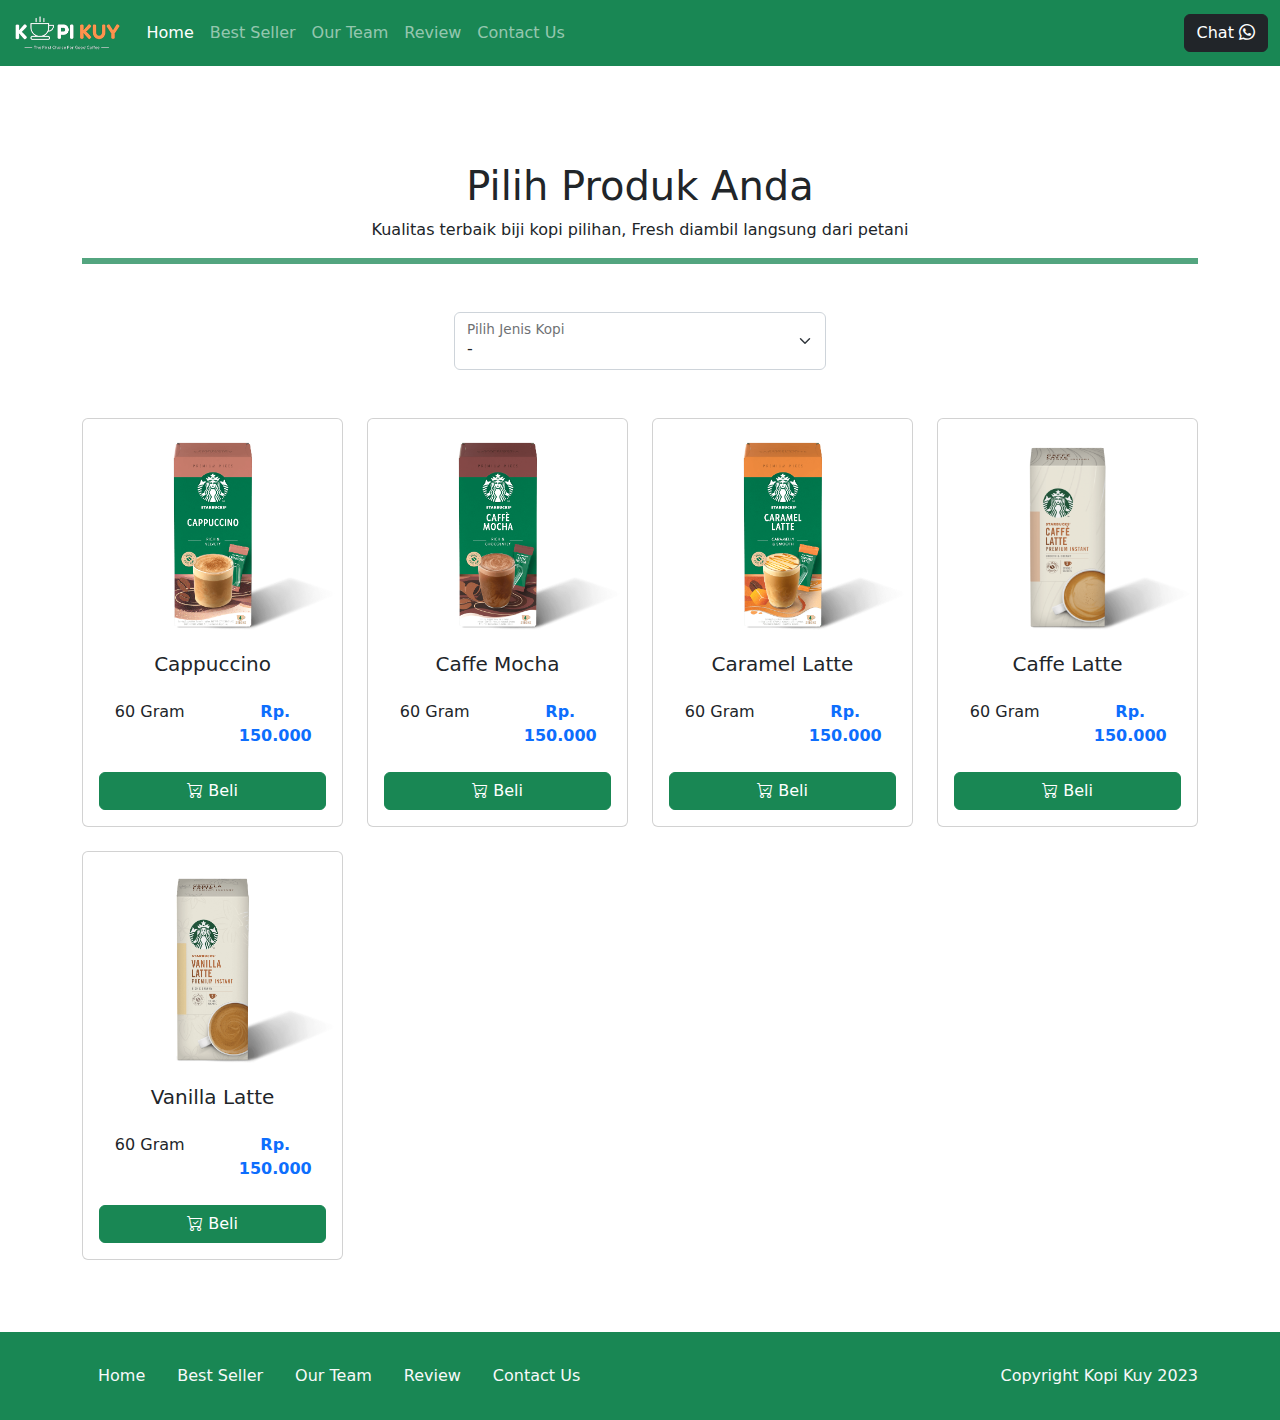
==== produk.html @ 0606dd42 "first commit" ====
<!DOCTYPE html>
<html lang="en">

<head>
    <meta charset="UTF-8">
    <meta http-equiv="X-UA-Compatible" content="IE=edge">
    <meta name="viewport" content="width=device-width, initial-scale=1.0">
    <link rel="shortcut icon" href="images/favicon/favicon.ico" type="image/x-icon">
    <title>Produk</title>

    <link rel="stylesheet" href="vendor/bootstrap/css/bootstrap.min.css">
    <link rel="stylesheet" href="vendor/bootsrap-icon/bootstrap-icons.css">
    <script src="vendor/bootstrap/js/bootstrap.bundle.min.js"></script>
</head>

<body>
    <nav class="navbar navbar-expand-lg bg-success navbar-dark">
        <div class="container-fluid">
            <a class="navbar-brand" href="#">
                <img height="40" src="images/logo/logo_kuy.png" alt="logo kopi kuy" class="logo">
            </a>
            <button class="navbar-toggler" type="button" data-bs-toggle="collapse"
                data-bs-target="#navbarSupportedContent" aria-controls="navbarSupportedContent" aria-expanded="false"
                aria-label="Toggle navigation">
                <span class="navbar-toggler-icon"></span>
            </button>
            <div class="collapse navbar-collapse" id="navbarSupportedContent">
                <ul class="navbar-nav me-auto mb-2 mb-lg-0">
                    <li class="nav-item">
                        <a class="nav-link active" aria-current="page" href="index.html">Home</a>
                    </li>
                    <li class="nav-item">
                        <a class="nav-link" aria-current="page" href="index.html#best-seller">Best Seller</a>
                    </li>
                    <li class="nav-item">
                        <a class="nav-link" aria-current="page" href="index.html#our-team">Our Team</a>
                    </li>
                    <li class="nav-item">
                        <a class="nav-link" aria-current="page" href="index.html#review">Review</a>
                    </li>
                    <li class="nav-item">
                        <a class="nav-link" aria-current="page" href="index.html#contact-us">Contact Us</a>
                    </li>
                </ul>
                <a role="button" class="btn btn-dark" href="https://wa.me/6285155445733">Chat <i
                        class="bi bi-whatsapp"></i></a>
            </div>
        </div>
    </nav>

    <section class="produk my-5 pt-5 text-center">
        <div class="container">
            <h1>Pilih Produk Anda</h1>
            <p>Kualitas terbaik biji kopi pilihan, Fresh diambil langsung dari petani</p>
            <hr class="border border-success border-3 opacity-75">

            <div class="form-floating col-md-4 mx-auto mt-5 mb-5">
                <select class="form-select" id="select_kopi" aria-label="Floating label select example">
                    <option selected>-</option>
                    <option value="arabica">Arabica</option>
                    <option value="robusta">Robusta</option>
                </select>
                <label for="select_kopi">Pilih Jenis Kopi</label>
            </div>

            <div id="baris_produk" class="row">
                <div class="produk col-md-3 mb-4">
                    <div class="card">
                        <img src="images/coffe/SB capp.png" class="card-img-top" alt="...">
                        <div class="card-body">
                            <h5 class="card-title">Cappuccino</h5>
                            <div class="row my-4">
                                <div class="col">
                                    60 Gram
                                </div>
                                <div class="col text-primary fw-bold">
                                    Rp. 150.000
                                </div>
                            </div>
                            <a href="#" class="btn btn-success w-100"><i class="bi bi-cart-check"></i> Beli</a>
                        </div>
                    </div>
                </div>
                <div class="produk col-md-3 mb-4">
                    <div class="card">
                        <img src="images/coffe/SB cm.png" class="card-img-top" alt="...">
                        <div class="card-body">
                            <h5 class="card-title">Caffe Mocha</h5>
                            <div class="row my-4">
                                <div class="col">
                                    60 Gram
                                </div>
                                <div class="col text-primary fw-bold">
                                    Rp. 150.000
                                </div>
                            </div>
                            <a href="#" class="btn btn-success w-100"><i class="bi bi-cart-check"></i> Beli</a>
                        </div>
                    </div>
                </div>
                <div class="produk col-md-3 mb-4">
                    <div class="card">
                        <img src="images/coffe/SB cl.png" class="card-img-top" alt="...">
                        <div class="card-body">
                            <h5 class="card-title">Caramel Latte</h5>
                            <div class="row my-4">
                                <div class="col">
                                    60 Gram
                                </div>
                                <div class="col text-primary fw-bold">
                                    Rp. 150.000
                                </div>
                            </div>
                            <a href="#" class="btn btn-success w-100"><i class="bi bi-cart-check"></i> Beli</a>
                        </div>
                    </div>
                </div>
                <div class="produk col-md-3 mb-4">
                    <div class="card">
                        <img src="images/coffe/SB cafL.png" class="card-img-top" alt="...">
                        <div class="card-body">
                            <h5 class="card-title">Caffe Latte</h5>
                            <div class="row my-4">
                                <div class="col">
                                    60 Gram
                                </div>
                                <div class="col text-primary fw-bold">
                                    Rp. 150.000
                                </div>
                            </div>
                            <a href="#" class="btn btn-success w-100"><i class="bi bi-cart-check"></i> Beli</a>
                        </div>
                    </div>
                </div>
                <div class="produk col-md-3 mb-4">
                    <div class="card">
                        <img src="images/coffe/SB vl.png" class="card-img-top" alt="...">
                        <div class="card-body">
                            <h5 class="card-title">Vanilla Latte</h5>
                            <div class="row my-4">
                                <div class="col">
                                    60 Gram
                                </div>
                                <div class="col text-primary fw-bold">
                                    Rp. 150.000
                                </div>
                            </div>
                            <a href="#" class="btn btn-success w-100"><i class="bi bi-cart-check"></i> Beli</a>
                        </div>
                    </div>
                </div>

            </div>
        </div>
    </section>

    <footer class="bg-success py-4 mt-5">
        <div class="container">
            <div class="row align-items-center">
                <div class="col-md-8">
                    <ul class="nav">
                        <li class="nav-item">
                            <a class="nav-link link-light active" aria-current="page" href="index.html">Home</a>
                        </li>
                        <li class="nav-item">
                            <a class="nav-link link-light" href="index.html#best-seller">Best Seller</a>
                        </li>
                        <li class="nav-item">
                            <a class="nav-link link-light" href="index.html#our-team">Our Team</a>
                        </li>
                        <li class="nav-item">
                            <a class="nav-link link-light" href="index.html#review">Review</a>
                        </li>
                        <li class="nav-item">
                            <a class="nav-link link-light" href="index.html#contact-us">Contact Us</a>
                        </li>
                    </ul>
                </div>
                <div class="col-md-4 text-light text-end">
                    Copyright Kopi Kuy 2023
                </div>
            </div>
        </div>
    </footer>

    <script src="js/jquery-3.6.3.min.js"></script>
    <script>
         var api = "https://rikikurnia.com/prakerja/api/produk/"
        select_kopi.onchange = function () {
            var kopi_yang_dipilih = this.value
            var url = api + kopi_yang_dipilih

            baris_produk.innerHTML = ""
            $.get(url).then(function (respon) {
                respon.data.forEach(item => {

                    var produk = `<div class="produk col-md-3 mb-4">
                                    <div class="card">
                                        <img src="${item.foto}" class="card-img-top" alt="...">
                                        <div class="card-body">
                                            <h5 id="nama_kopi" class="card-title">${item.nama}</h5>
                                            <div class="row my-4">
                                                <div class="col">
                                                    ${item.size}
                                                </div>
                                                <div class="col text-primary fw-bold">
                                                    ${item.harga}
                                                </div>
                                            </div>
                                            <a href="${item.link}" class="btn btn-success w-100"><i class="bi bi-cart-check"></i> Beli</a>
                                        </div>
                                    </div>
                                </div>`

                    baris_produk.innerHTML += produk
                })
            })
        }
    </script>
</body>

</html>
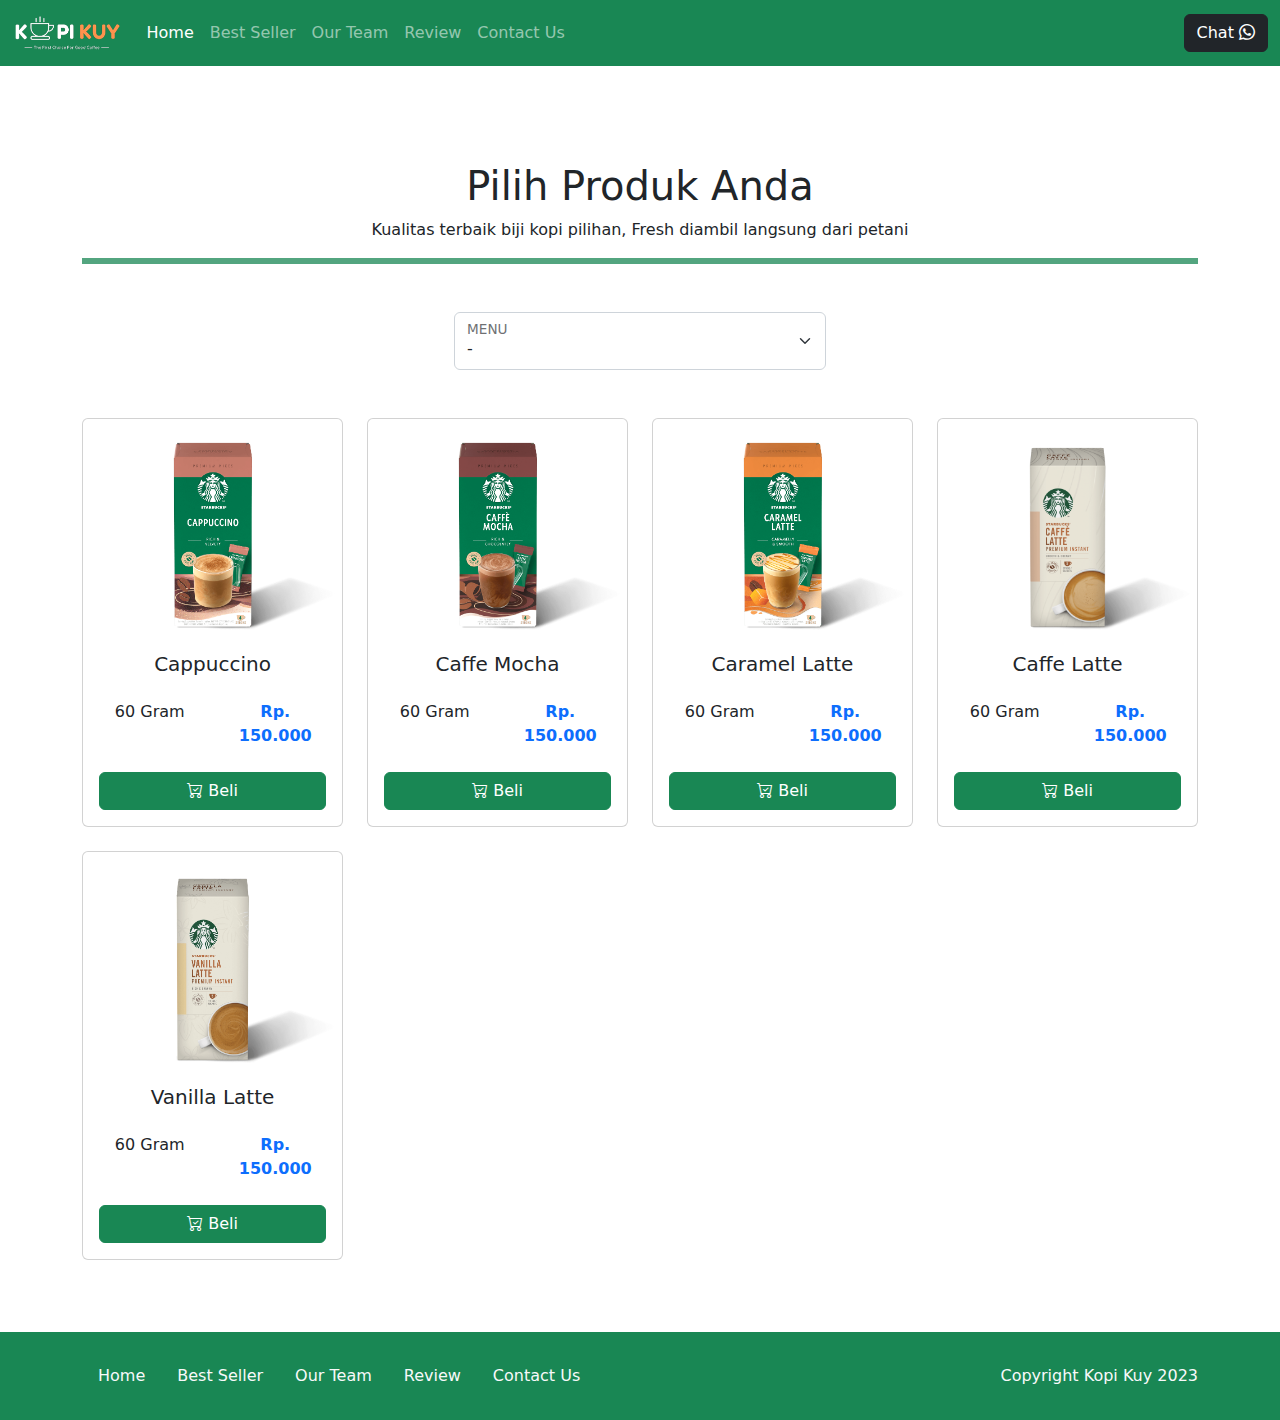
==== commit 7257fa05: "Tambah Menu" ====
--- a/produk.html
+++ b/produk.html
@@ -59,8 +59,10 @@
                     <option selected>-</option>
                     <option value="arabica">Arabica</option>
                     <option value="robusta">Robusta</option>
+                    <option value="starbucks">Starbuck</option>
+                    <option value="foods">Foods</option>
                 </select>
-                <label for="select_kopi">Pilih Jenis Kopi</label>
+                <label for="select_kopi">MENU</label>
             </div>
 
             <div id="baris_produk" class="row">
@@ -185,10 +187,18 @@
 
     <script src="js/jquery-3.6.3.min.js"></script>
     <script>
-         var api = "https://rikikurnia.com/prakerja/api/produk/"
+        var api = "https://rikikurnia.com/prakerja/api/produk/"
         select_kopi.onchange = function () {
             var kopi_yang_dipilih = this.value
+
             var url = api + kopi_yang_dipilih
+
+            if(kopi_yang_dipilih == "starbucks") {
+                url = "starbucks.json"
+            }
+            if(kopi_yang_dipilih == "foods") {
+                url = "foods.json"
+            }
 
             baris_produk.innerHTML = ""
             $.get(url).then(function (respon) {
@@ -201,8 +211,8 @@
                                             <h5 id="nama_kopi" class="card-title">${item.nama}</h5>
                                             <div class="row my-4">
                                                 <div class="col">
-                                                    ${item.size}
-                                                </div>
+                                                   ${item.size}
+                                                </div>                                
                                                 <div class="col text-primary fw-bold">
                                                     ${item.harga}
                                                 </div>
